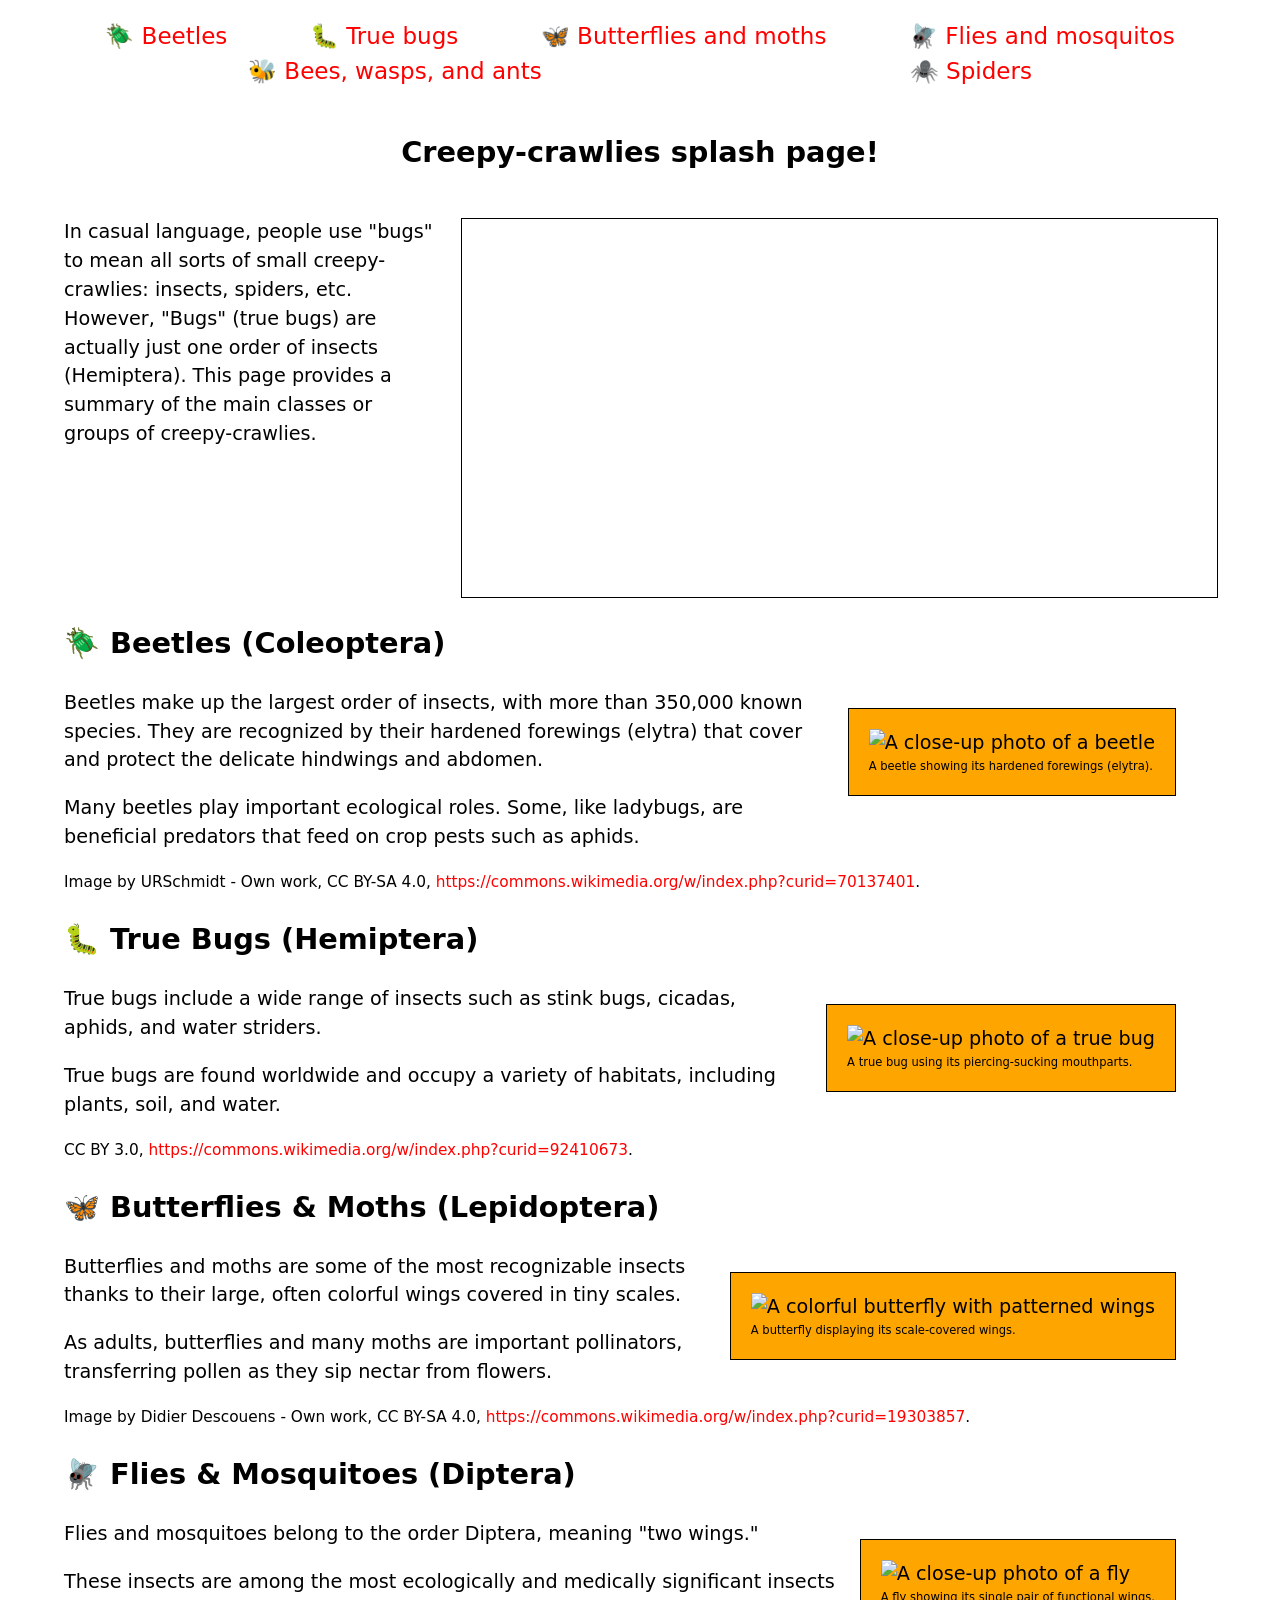
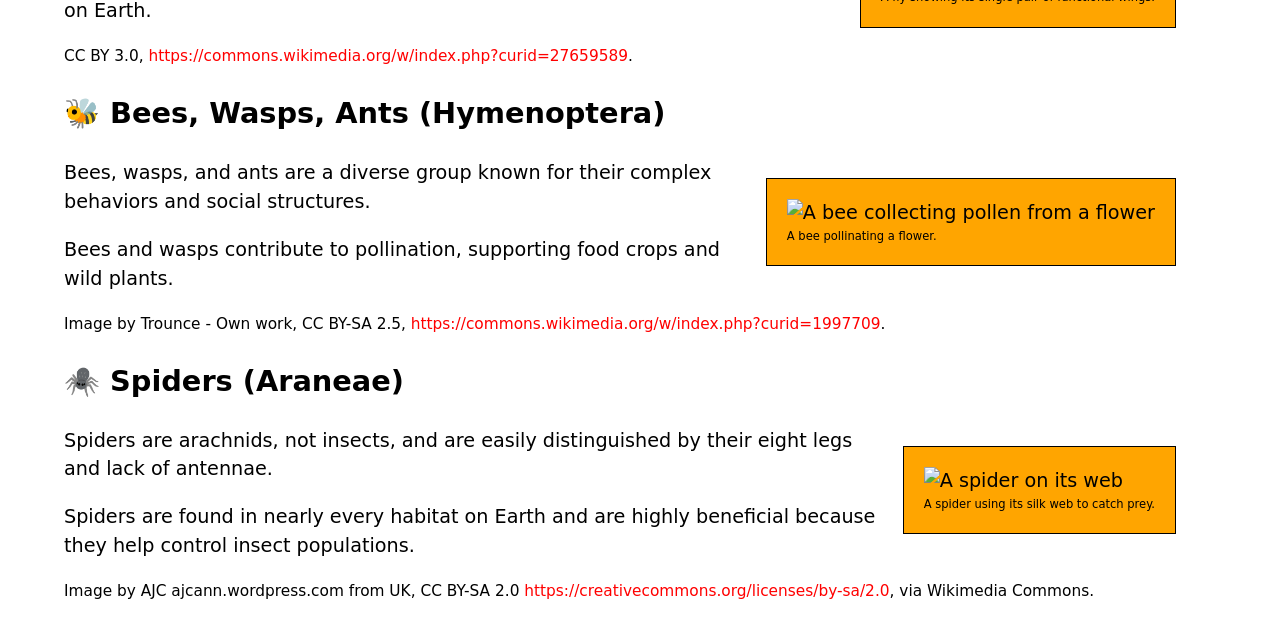
==== splash-page/index.html @ 14f28daa "Initial commit add splash page starter files" ====
<!--
Name: Clinton Olatunji
File: index.html
Date: June 2025
A splash page about creepy crawlies with images and video.
-->

<!DOCTYPE html>
<html lang="en">
  <head>
    <meta charset="utf-8" />
    <title>Creepy crawlies!</title>
    <link href="style.css" rel="stylesheet" />
  </head>
  <body>
    <header>
      <nav>
        <ul>
          <li><a href="#beetles">🪲 Beetles</a></li>
          <li><a href="#true_bugs">🐛 True bugs</a></li>
          <li><a href="#butterflies_moths">🦋 Butterflies and moths</a></li>
          <li><a href="#flies_mosquitos">🪰 Flies and mosquitos</a></li>
          <li><a href="#bees_wasps_ants">🐝 Bees, wasps, and ants</a></li>
          <li><a href="#spiders">🕷️ Spiders</a></li>
        </ul>
      </nav>
      <section>
        <h1>Creepy-crawlies splash page!</h1>

        <p>
          In casual language, people use "bugs" to mean all sorts of small
          creepy-crawlies: insects, spiders, etc. However, "Bugs" (true bugs)
          are actually just one order of insects (Hemiptera). This page
          provides a summary of the main classes or groups of
          creepy-crawlies.
        </p>

        <video src="https://mdn.github.io/shared-assets/videos/learn/bug_video_640.mp4" autoplay muted loop preload="auto"></video>

      </section>
    </header>
    <main>
      <section id="beetles">
        <h2>🪲 Beetles (Coleoptera)</h2>

        <figure>
          <img src="https://mdn.github.io/shared-assets/images/examples/beetle.png" alt="A close-up photo of a beetle" width="250" height="180">
          <figcaption>A beetle showing its hardened forewings (elytra).</figcaption>
        </figure>

        <p>
          Beetles make up the largest order of insects, with more than
          350,000 known species. They are recognized by their hardened
          forewings (elytra) that cover and protect the delicate hindwings
          and abdomen.
        </p>
        <p>
          Many beetles play important ecological roles. Some, like ladybugs,
          are beneficial predators that feed on crop pests such as aphids.
        </p>

        <p class="copyright">
          Image by URSchmidt - Own work, CC BY-SA 4.0,
          <a href="https://commons.wikimedia.org/w/index.php?curid=70137401">https://commons.wikimedia.org/w/index.php?curid=70137401</a>.
        </p>
      </section>

      <section id="true_bugs">
        <h2>🐛 True Bugs (Hemiptera)</h2>

        <figure>
          <img src="https://mdn.github.io/shared-assets/images/examples/true_bug.jpg" alt="A close-up photo of a true bug" width="250" height="180">
          <figcaption>A true bug using its piercing-sucking mouthparts.</figcaption>
        </figure>

        <p>
          True bugs include a wide range of insects such as stink bugs,
          cicadas, aphids, and water striders.
        </p>
        <p>
          True bugs are found worldwide and occupy a variety of habitats,
          including plants, soil, and water.
        </p>

        <p class="copyright">
          CC BY 3.0,
          <a href="https://commons.wikimedia.org/w/index.php?curid=92410673">https://commons.wikimedia.org/w/index.php?curid=92410673</a>.
        </p>
      </section>

      <section id="butterflies_moths">
        <h2>🦋 Butterflies & Moths (Lepidoptera)</h2>

        <figure>
          <img src="https://mdn.github.io/shared-assets/images/examples/butterfly.jpg" alt="A colorful butterfly with patterned wings" width="250" height="180">
          <figcaption>A butterfly displaying its scale-covered wings.</figcaption>
        </figure>

        <p>
          Butterflies and moths are some of the most recognizable insects
          thanks to their large, often colorful wings covered in tiny scales.
        </p>
        <p>
          As adults, butterflies and many moths are important pollinators,
          transferring pollen as they sip nectar from flowers.
        </p>

        <p class="copyright">
          Image by Didier Descouens - Own work, CC BY-SA 4.0,
          <a href="https://commons.wikimedia.org/w/index.php?curid=19303857">https://commons.wikimedia.org/w/index.php?curid=19303857</a>.
        </p>
      </section>

      <section id="flies_mosquitos">
        <h2>🪰 Flies & Mosquitoes (Diptera)</h2>

        <figure>
          <img src="https://mdn.github.io/shared-assets/images/examples/fly.jpg" alt="A close-up photo of a fly" width="250" height="180">
          <figcaption>A fly showing its single pair of functional wings.</figcaption>
        </figure>

        <p>
          Flies and mosquitoes belong to the order Diptera, meaning "two
          wings."
        </p>
        <p>
          These insects are among the most ecologically and medically
          significant insects on Earth.
        </p>

        <p class="copyright">
          CC BY 3.0,
          <a href="https://commons.wikimedia.org/w/index.php?curid=27659589">https://commons.wikimedia.org/w/index.php?curid=27659589</a>.
        </p>
      </section>

      <section id="bees_wasps_ants">
        <h2>🐝 Bees, Wasps, Ants (Hymenoptera)</h2>

        <figure>
          <img src="https://mdn.github.io/shared-assets/images/examples/bee.jpg" alt="A bee collecting pollen from a flower" width="250" height="180">
          <figcaption>A bee pollinating a flower.</figcaption>
        </figure>

        <p>
          Bees, wasps, and ants are a diverse group known for their complex
          behaviors and social structures.
        </p>
        <p>
          Bees and wasps contribute to pollination, supporting food crops
          and wild plants.
        </p>

        <p class="copyright">
          Image by Trounce - Own work, CC BY-SA 2.5,
          <a href="https://commons.wikimedia.org/w/index.php?curid=1997709">https://commons.wikimedia.org/w/index.php?curid=1997709</a>.
        </p>
      </section>

      <section id="spiders">
        <h2>🕷️ Spiders (Araneae)</h2>

        <figure>
          <img src="https://mdn.github.io/shared-assets/images/examples/spider.jpg" alt="A spider on its web" width="250" height="180">
          <figcaption>A spider using its silk web to catch prey.</figcaption>
        </figure>

        <p>
          Spiders are arachnids, not insects, and are easily distinguished by
          their eight legs and lack of antennae.
        </p>
        <p>
          Spiders are found in nearly every habitat on Earth and are highly
          beneficial because they help control insect populations.
        </p>

        <p class="copyright">
          Image by AJC ajcann.wordpress.com from UK, CC BY-SA 2.0
          <a href="https://creativecommons.org/licenses/by-sa/2.0">https://creativecommons.org/licenses/by-sa/2.0</a>, via Wikimedia Commons.
        </p>
      </section>
    </main>
  </body>
</html>
---- splash-page/style.css ----
/* type */

body {
  font: 1.2em / 1.5 system-ui;
  margin: 0 auto;
  width: 90%;
  min-width: 800px;
  max-width: 1200px;
}

h1 {
  text-align: center;
}

.copyright {
  font-size: 0.8em;
}

/* nav menu */

ul {
  padding: 0;
  list-style-type: none;
  text-align: center;
  display: flex;
  flex-flow: row wrap;
  justify-content: center;
  align-items: center;
}

li {
  flex: auto;
}

nav a {
  font-size: 1.2em;
  padding: 0 20px;
}

/* General link styles */

a {
  text-decoration: none;
  color: red;
}

a:hover,
a:focus {
  text-decoration: underline;
}

/* header section layout */

header section {
  display: grid;
  grid-template-areas:
    "heading heading"
    "text video"
    "text video";
  grid-template-columns: 1fr 2fr;
  gap: 20px;
}

h1 {
  grid-area: heading;
}

header p {
  grid-area: text;
  margin: 0;
}

video {
  grid-area: video;
  width: 100%;
  border: 1px solid black;
}

/* image floats */

figure {
  float: right;
  margin-left: 20px;
  padding: 20px;
  background: orange;
  border: 1px solid black;
}

figcaption {
  font-size: 0.6em;
}
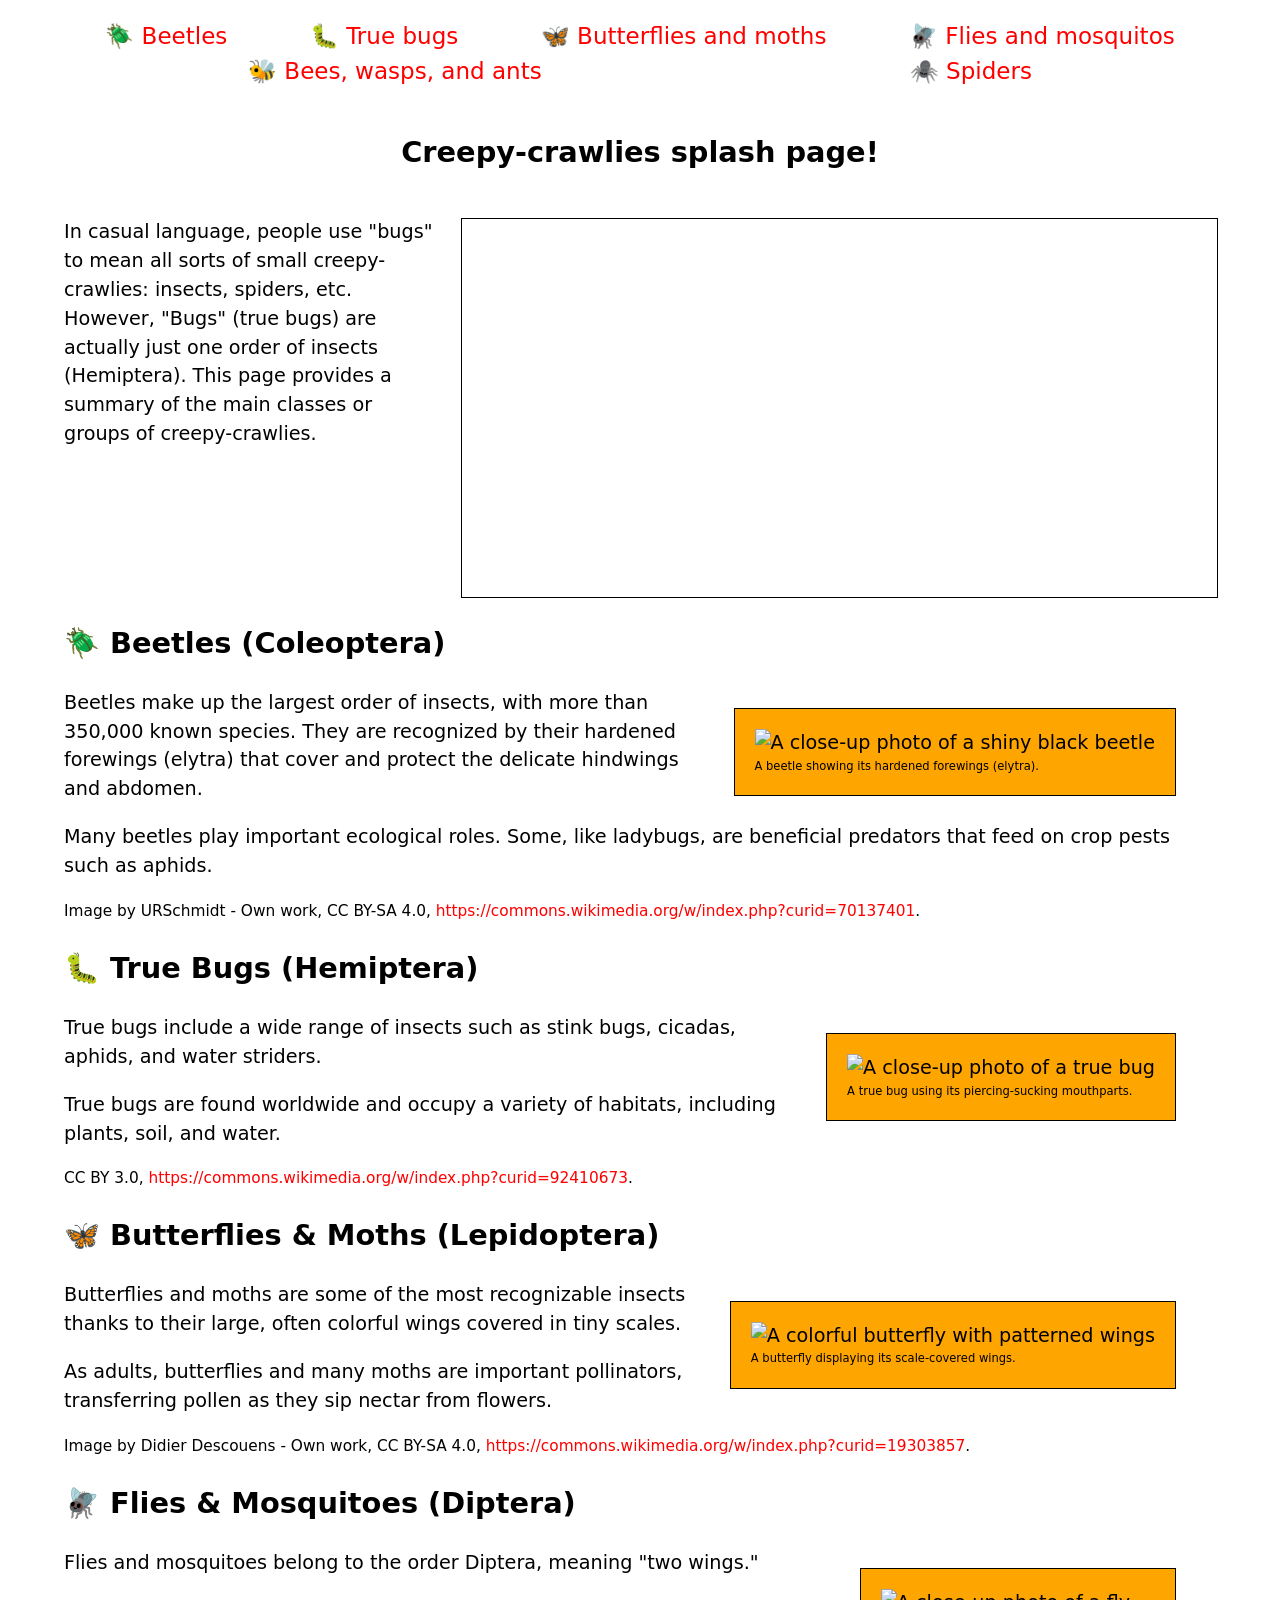
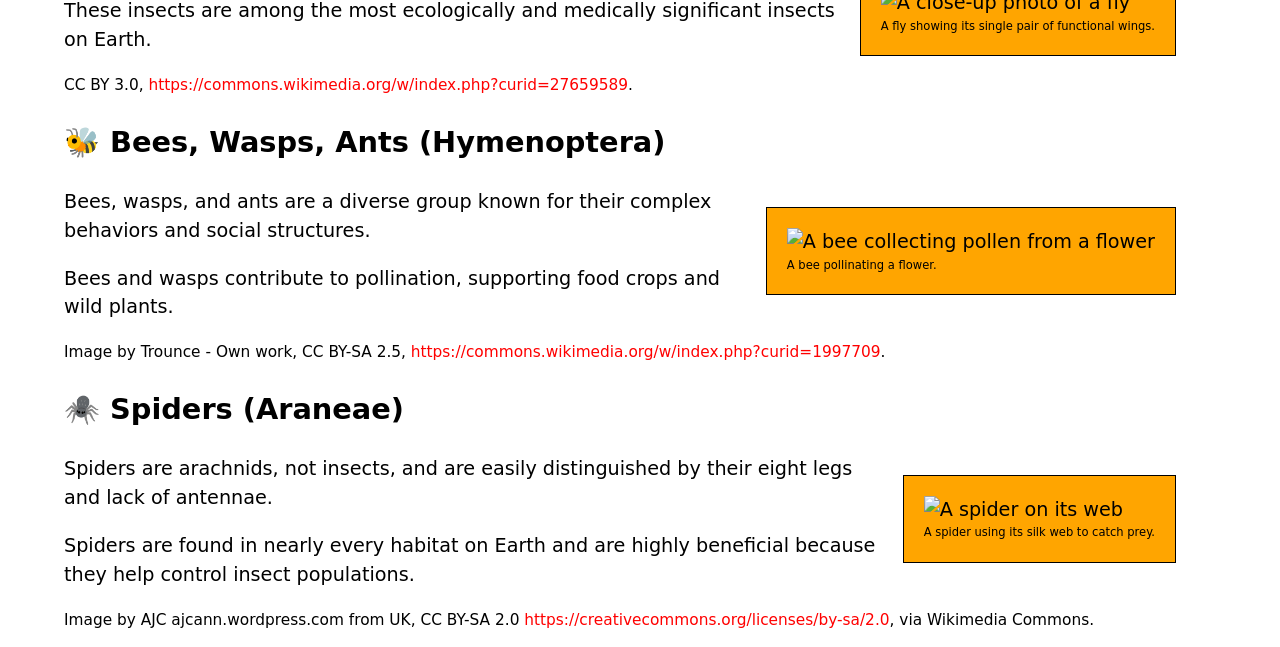
==== commit 178c5e39: "Improve image alt text for accessibility" ====
--- a/splash-page/index.html
+++ b/splash-page/index.html
@@ -1,7 +1,7 @@
 <!--
 Name: Clinton Olatunji
 File: index.html
-Date: June 2025
+Date: June 5, 2026
 A splash page about creepy crawlies with images and video.
 -->
 
@@ -9,7 +9,7 @@
 <html lang="en">
   <head>
     <meta charset="utf-8" />
-    <title>Creepy crawlies!</title>
+    <title>Creepy Crawlies Splash Page!</title>
     <link href="style.css" rel="stylesheet" />
   </head>
   <body>
@@ -44,7 +44,7 @@
         <h2>🪲 Beetles (Coleoptera)</h2>
 
         <figure>
-          <img src="https://mdn.github.io/shared-assets/images/examples/beetle.png" alt="A close-up photo of a beetle" width="250" height="180">
+          <img src="https://mdn.github.io/shared-assets/images/examples/beetle.png" alt="A close-up photo of a shiny black beetle" width="250" height="180">
           <figcaption>A beetle showing its hardened forewings (elytra).</figcaption>
         </figure>
 
